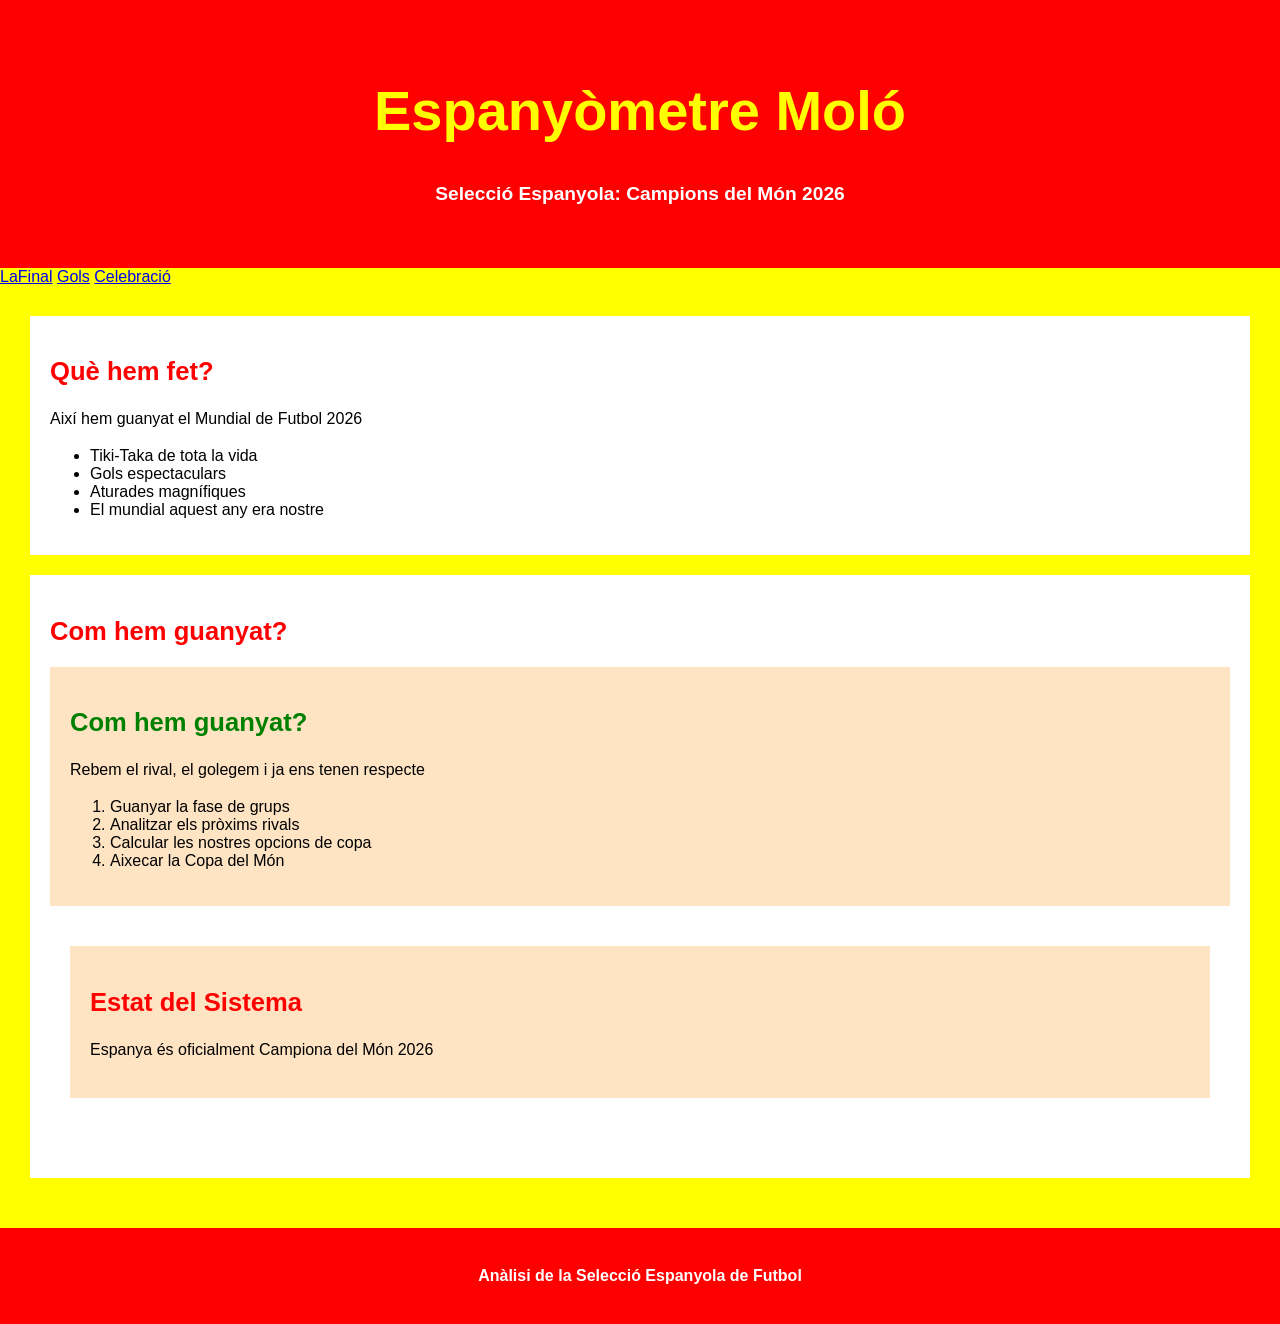
==== index.html @ fa61e468 "actu idea meva" ====
<!DOCTYPE html>
<html lang="ca">

<head>
    <meta charset="UTF-8">
    <meta name="viewport" content="width=device-width, initial-scale=1.0">
    <meta name="description" content="Sistema experimental per analitzar el Mundial de Futbol 2026">
    <meta name="keywords" content="espanya, futbol, mundial 2026, la roja, campions">
    <link rel="shortcut icon" href="img/robot-solid-full.svg" type="image/x-icon">
    <link rel="stylesheet" href="estilos.css">
    <title>Mundialòmetre 2026</title>
    <style>

    </style>
</head>


<body>
    <header>
        <h1>Espanyòmetre Moló</h1>
        <p>Selecció Espanyola: Campions del Món 2026</p>
    </header>


    <nav>
        <a href="#">LaFinal</a>
        <a href="#">Gols</a>
        <a href="#">Celebració</a>
    </nav>


    <main>
        <section>
            <h2>Què hem fet?</h2>
            <p>Així hem guanyat el Mundial de Futbol 2026</p>

            <ul>
                <li>Tiki-Taka de tota la vida</li>
                <li>Gols espectaculars</li>
                <li>Aturades magnífiques</li>
                <li>El mundial aquest any era nostre</li>
            </ul>

        </section>


        <section>
            <h2>Com hem guanyat?</h2>
        <section class="como">
            <h2 id="comoFunciona">Com hem guanyat?</h2>
            <p>Rebem el rival, el golegem i ja ens tenen respecte</p>

            <ol>
                <li>Guanyar la fase de grups</li>
                <li>Analitzar els pròxims rivals</li>
                <li>Calcular les nostres opcions de copa</li>
                <li>Aixecar la Copa del Món</li>
            </ol>
        </section>


        <section>
        <section class="como">
            <h2>Estat del Sistema</h2>
            <p>Espanya és oficialment Campiona del Món 2026</p>
        </section>
    </main>


    <footer>
        <p>Anàlisi de la Selecció Espanyola de Futbol</p>
    </footer>


</body>
</html>
---- estilos.css ----
@import url('https://fonts.googleapis.com/css2?family=Teko:wght@600&family=Trebuchet+MS&display=swap');


body {

    margin: 0;
    background-color: yellow;
    font-family: 'Trebuchet MS', 'Lucida Sans Unicode', 'Lucida Grande', 'Lucida Sans', Arial, sans-serif;
    color: black;

}


h1 {

    color: yellow;
    font-size: 3.5em;

}


h2 {

    font-size: 1.6em;
    color: red;

}


p {

    line-height: 1.5;

}


header p{

    font-size: 1.2rem;
    font-weight: bold;
    color: white;

}


header {

    padding: 40px;
    text-align: center;
    background-color: red;
    color: whitesmoke;

}


main {

    padding: 30px;
    margin: auto;

}


section {

    background-color: white;
    padding: 20px;
    margin-bottom: 20px;

}


.como {

    background-color: bisque;

}


#comoFunciona {

    color: green;

}


footer {

    padding: 20px;
    text-align: center;
    background-color: red;
    color: white;
    font-weight: bold;
    
}
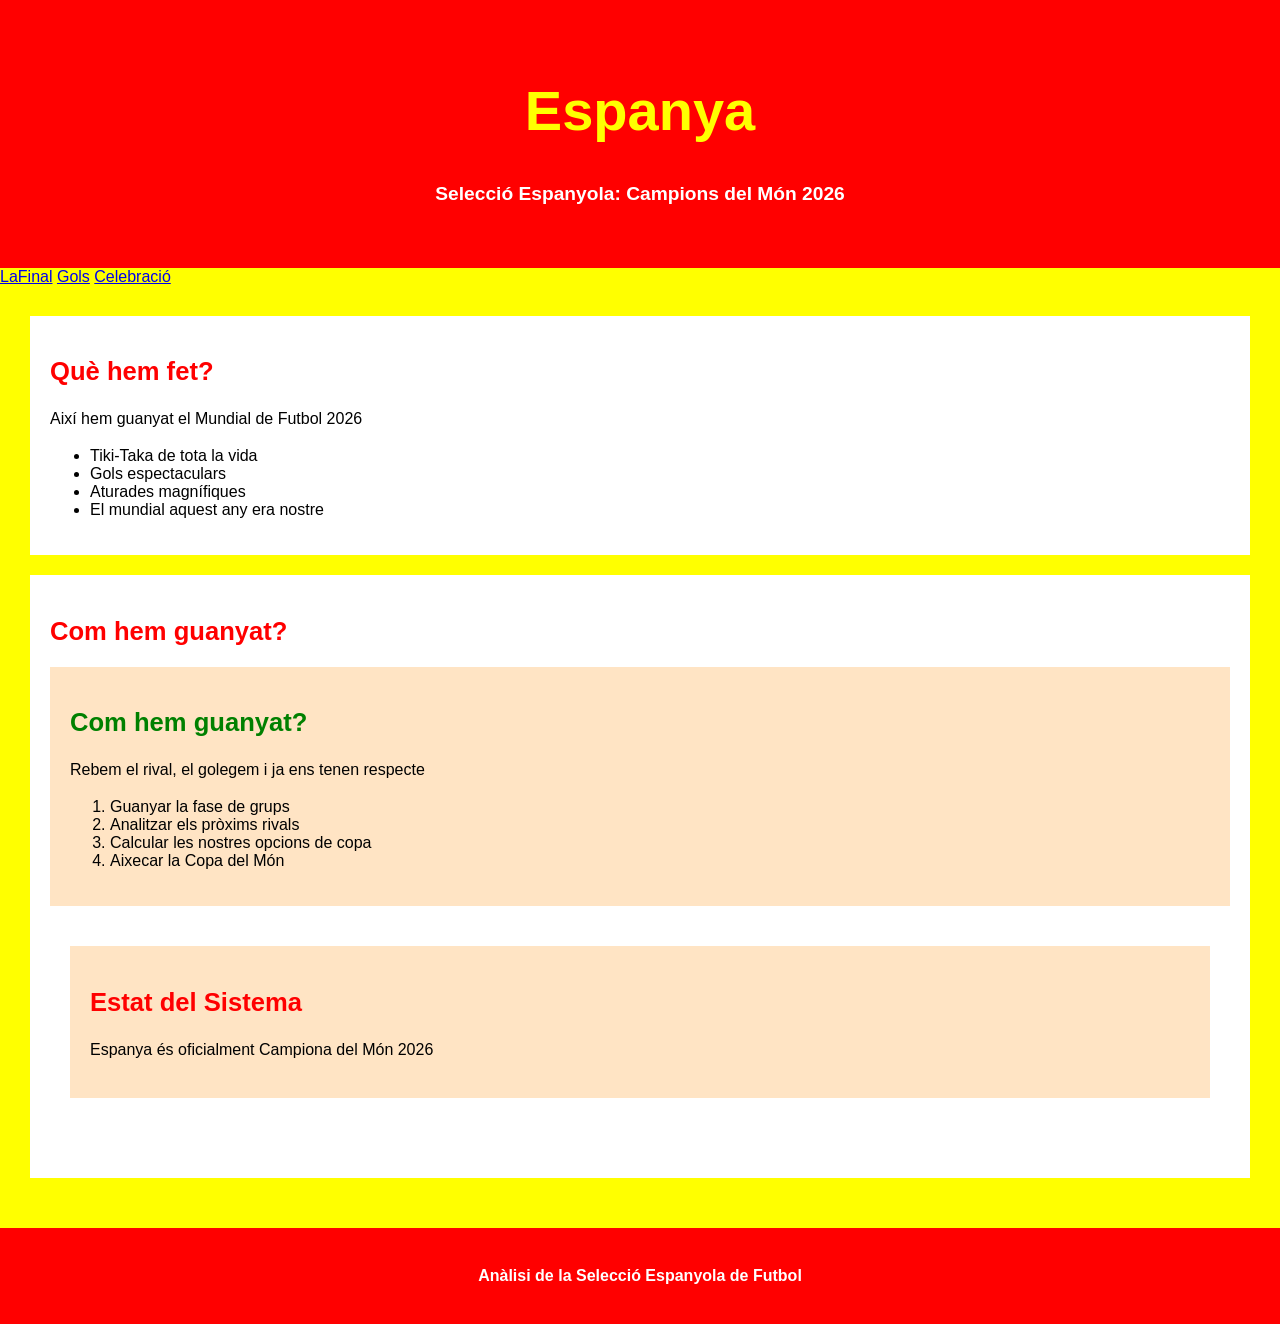
==== commit c4104b26: "actu tasca 19/10" ====
--- a/index.html
+++ b/index.html
@@ -6,9 +6,9 @@
     <meta name="viewport" content="width=device-width, initial-scale=1.0">
     <meta name="description" content="Sistema experimental per analitzar el Mundial de Futbol 2026">
     <meta name="keywords" content="espanya, futbol, mundial 2026, la roja, campions">
-    <link rel="shortcut icon" href="img/robot-solid-full.svg" type="image/x-icon">
+    <link rel="shortcut icon" href="img/futbol-solid-full.svg" type="image/x-icon">
     <link rel="stylesheet" href="estilos.css">
-    <title>Mundialòmetre 2026</title>
+    <title>Mundial 2026</title>
     <style>
 
     </style>
@@ -17,7 +17,7 @@
 
 <body>
     <header>
-        <h1>Espanyòmetre Moló</h1>
+        <h1>Espanya</h1>
         <p>Selecció Espanyola: Campions del Món 2026</p>
     </header>
 
@@ -73,4 +73,6 @@
 
 
 </body>
-</html>+</html>
+
+ 
--- a/estilos.css
+++ b/estilos.css
@@ -92,4 +92,5 @@
     color: white;
     font-weight: bold;
     
-}+}
+ 
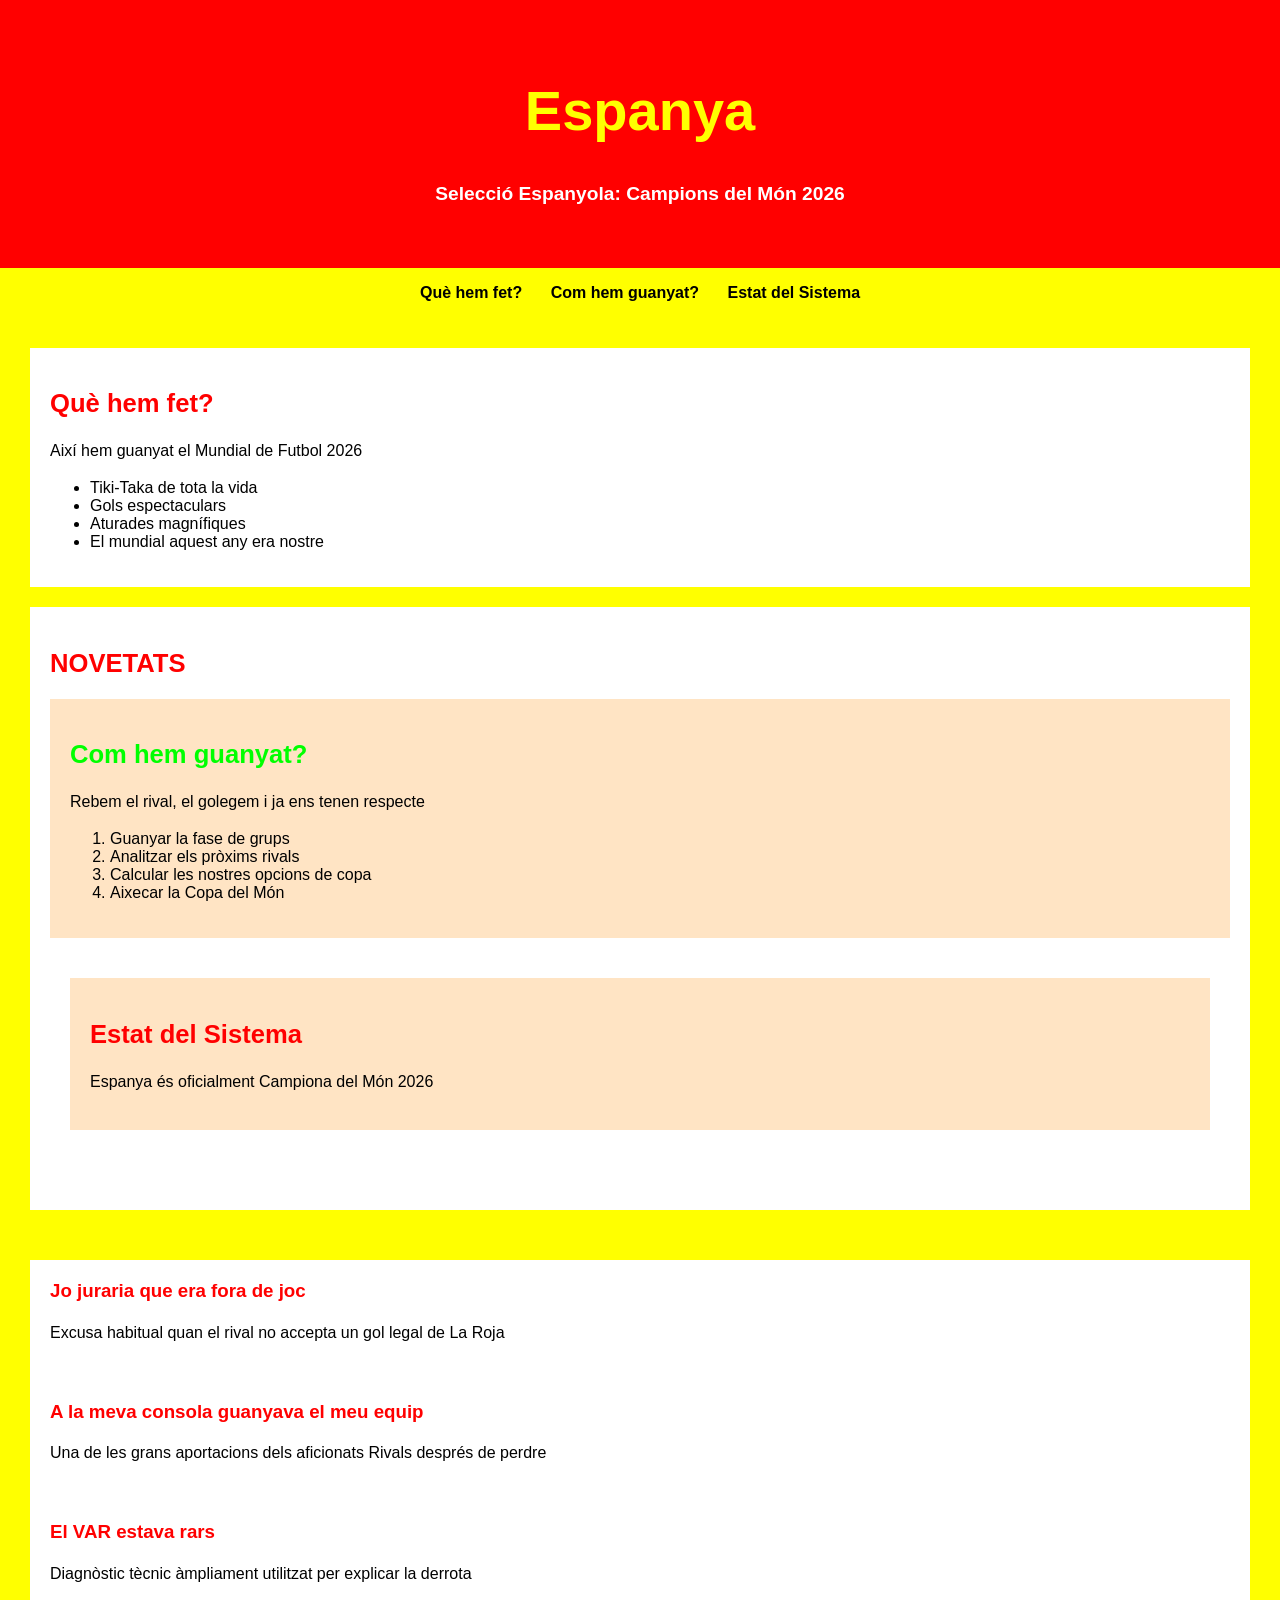
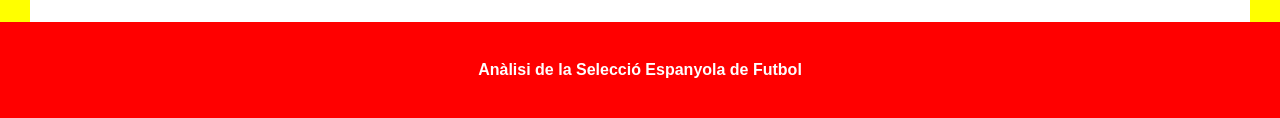
==== commit 1cf986c6: "actu 19/10" ====
--- a/index.html
+++ b/index.html
@@ -23,14 +23,14 @@
 
 
     <nav>
-        <a href="#">LaFinal</a>
-        <a href="#">Gols</a>
-        <a href="#">Celebració</a>
+        <a href="#que-hem-fet">Què hem fet?</a>
+        <a href="#com-hem-guanyat">Com hem guanyat?</a>
+        <a href="#estat-sistema">Estat del Sistema</a>
     </nav>
 
 
     <main>
-        <section>
+        <section id="que-hem-fet">
             <h2>Què hem fet?</h2>
             <p>Així hem guanyat el Mundial de Futbol 2026</p>
 
@@ -44,8 +44,8 @@
         </section>
 
 
-        <section>
-            <h2>Com hem guanyat?</h2>
+        <section id="com-hem-guanyat">
+            <h2>NOVETATS</h2>
         <section class="como">
             <h2 id="comoFunciona">Com hem guanyat?</h2>
             <p>Rebem el rival, el golegem i ja ens tenen respecte</p>
@@ -59,12 +59,36 @@
         </section>
 
 
-        <section>
+        <section id="estat-sistema">
         <section class="como">
             <h2>Estat del Sistema</h2>
             <p>Espanya és oficialment Campiona del Món 2026</p>
         </section>
     </main>
+
+
+    <article class="excusa">
+
+        <h3>Jo juraria que era fora de joc</h3>
+        <p>Excusa habitual quan el rival no accepta un gol legal de La Roja</p>
+
+    </article>
+
+
+    <article class="excusa">
+
+        <h3>A la meva consola guanyava el meu equip</h3>
+        <p>Una de les grans aportacions dels aficionats Rivals després de perdre</p>
+
+    </article>
+
+
+    <article class="excusa">
+
+        <h3>El VAR estava rars</h3>
+        <p>Diagnòstic tècnic àmpliament utilitzat per explicar la derrota</p>
+        
+    </article>
 
 
     <footer>
--- a/estilos.css
+++ b/estilos.css
@@ -15,6 +15,32 @@
 
     color: yellow;
     font-size: 3.5em;
+
+}
+
+
+nav {
+
+    background-color: yellow;
+    text-align: center;
+    padding: 16px;
+
+}
+
+
+nav a {
+
+    color: black;
+    font-weight: bold;
+    text-decoration: none;
+    margin: 0 12px;
+
+}
+
+
+nav a:hover {
+
+    color: red;
 
 }
 
@@ -61,6 +87,23 @@
 }
 
 
+.excusa{
+
+    background-color: white;
+    padding: 20px;
+    margin: 0 30px;
+
+}
+
+.excusa h3{
+
+    color: red;
+    margin-top: 0;
+    
+    
+}
+
+
 section {
 
     background-color: white;
@@ -79,7 +122,7 @@
 
 #comoFunciona {
 
-    color: green;
+    color: lime;
 
 }
 
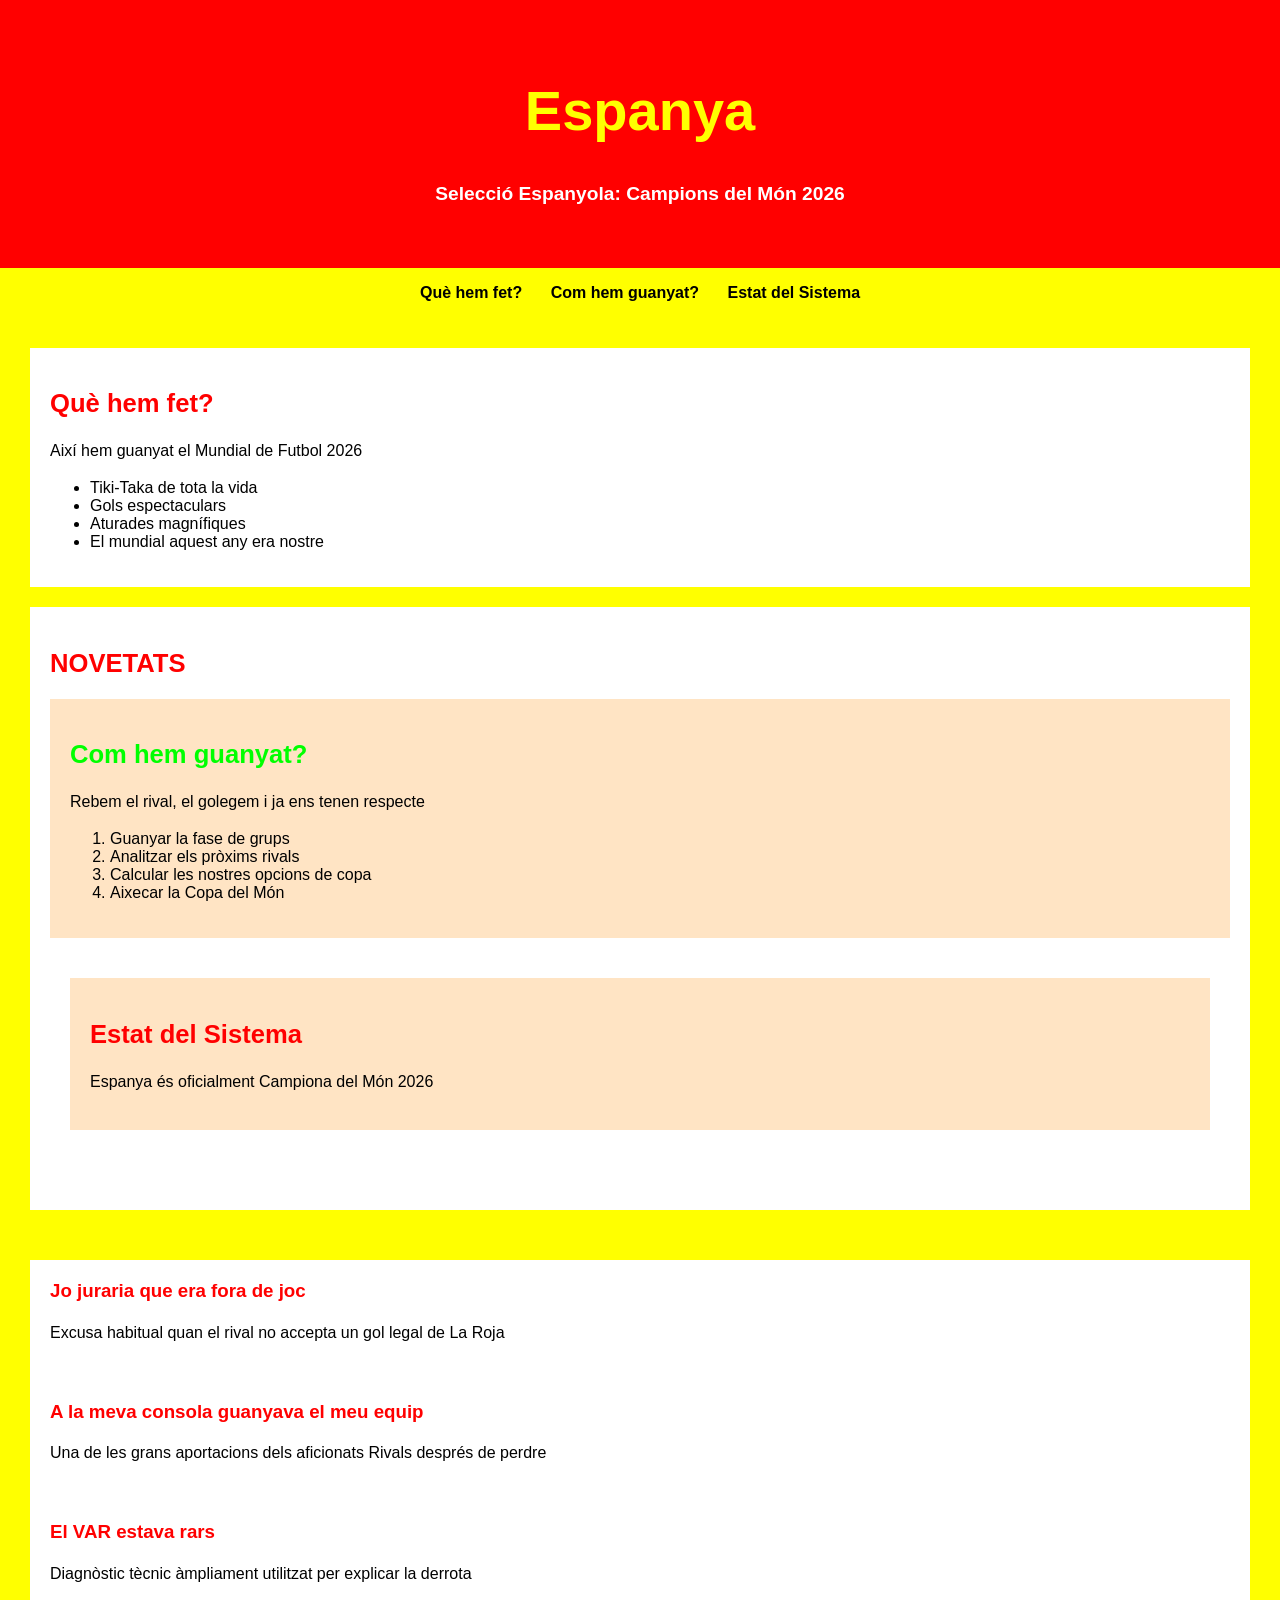
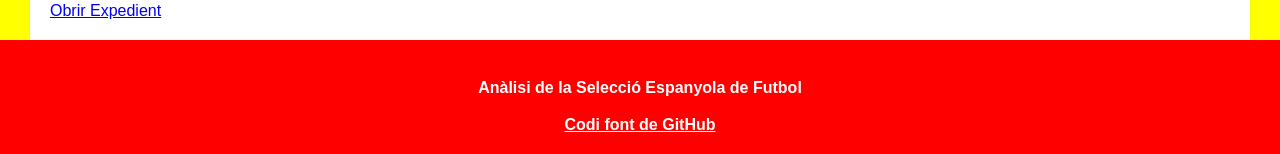
==== commit 4736b3d3: "actu 26/10" ====
--- a/index.html
+++ b/index.html
@@ -87,12 +87,14 @@
 
         <h3>El VAR estava rars</h3>
         <p>Diagnòstic tècnic àmpliament utilitzat per explicar la derrota</p>
+        <a href="pagina/expediente.html">Obrir Expedient</a>
         
     </article>
 
 
     <footer>
         <p>Anàlisi de la Selecció Espanyola de Futbol</p>
+        <a href="https://github.com/paunovellarias/NovellPau_Excusometro/tree/desarrollo">Codi font de GitHub</a>
     </footer>
 
 
--- a/estilos.css
+++ b/estilos.css
@@ -136,4 +136,11 @@
     font-weight: bold;
     
 }
+
+
+footer a {
+
+    color: white;
+    font-weight: bold;
+}
  
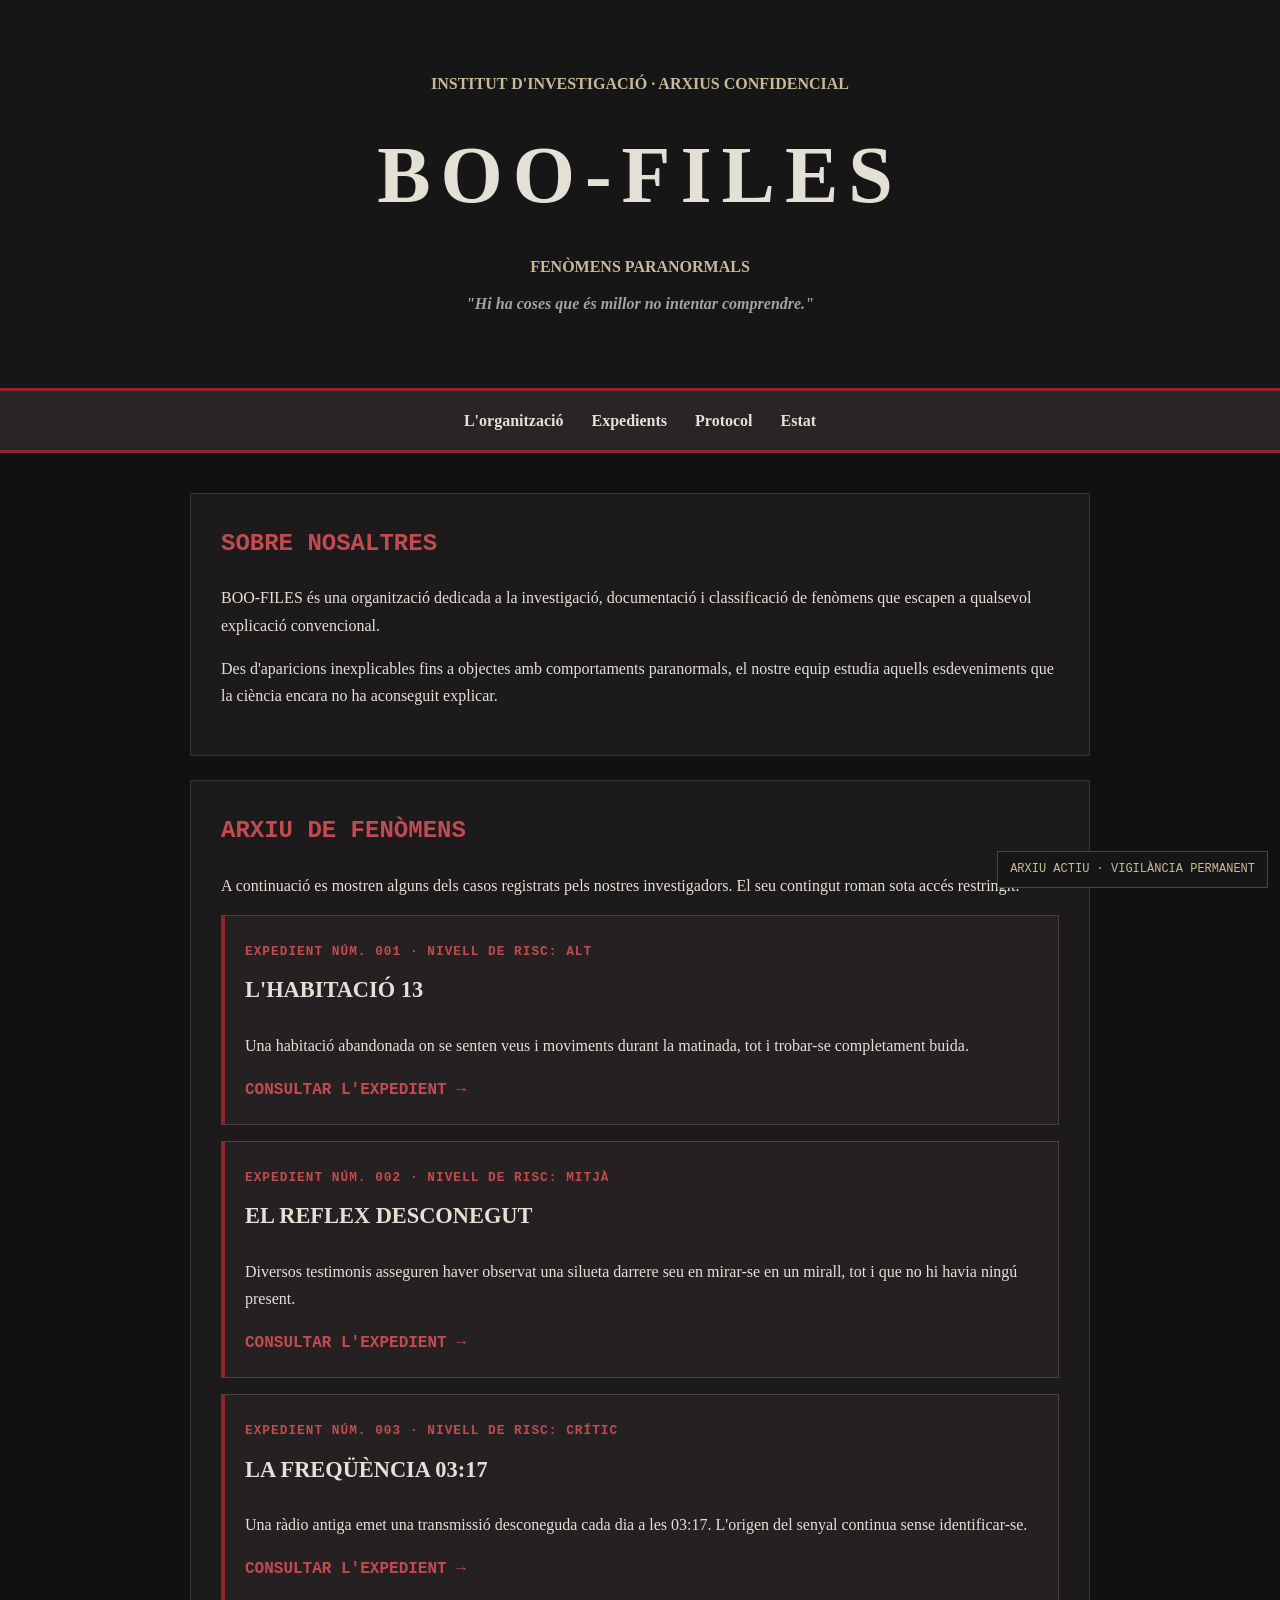
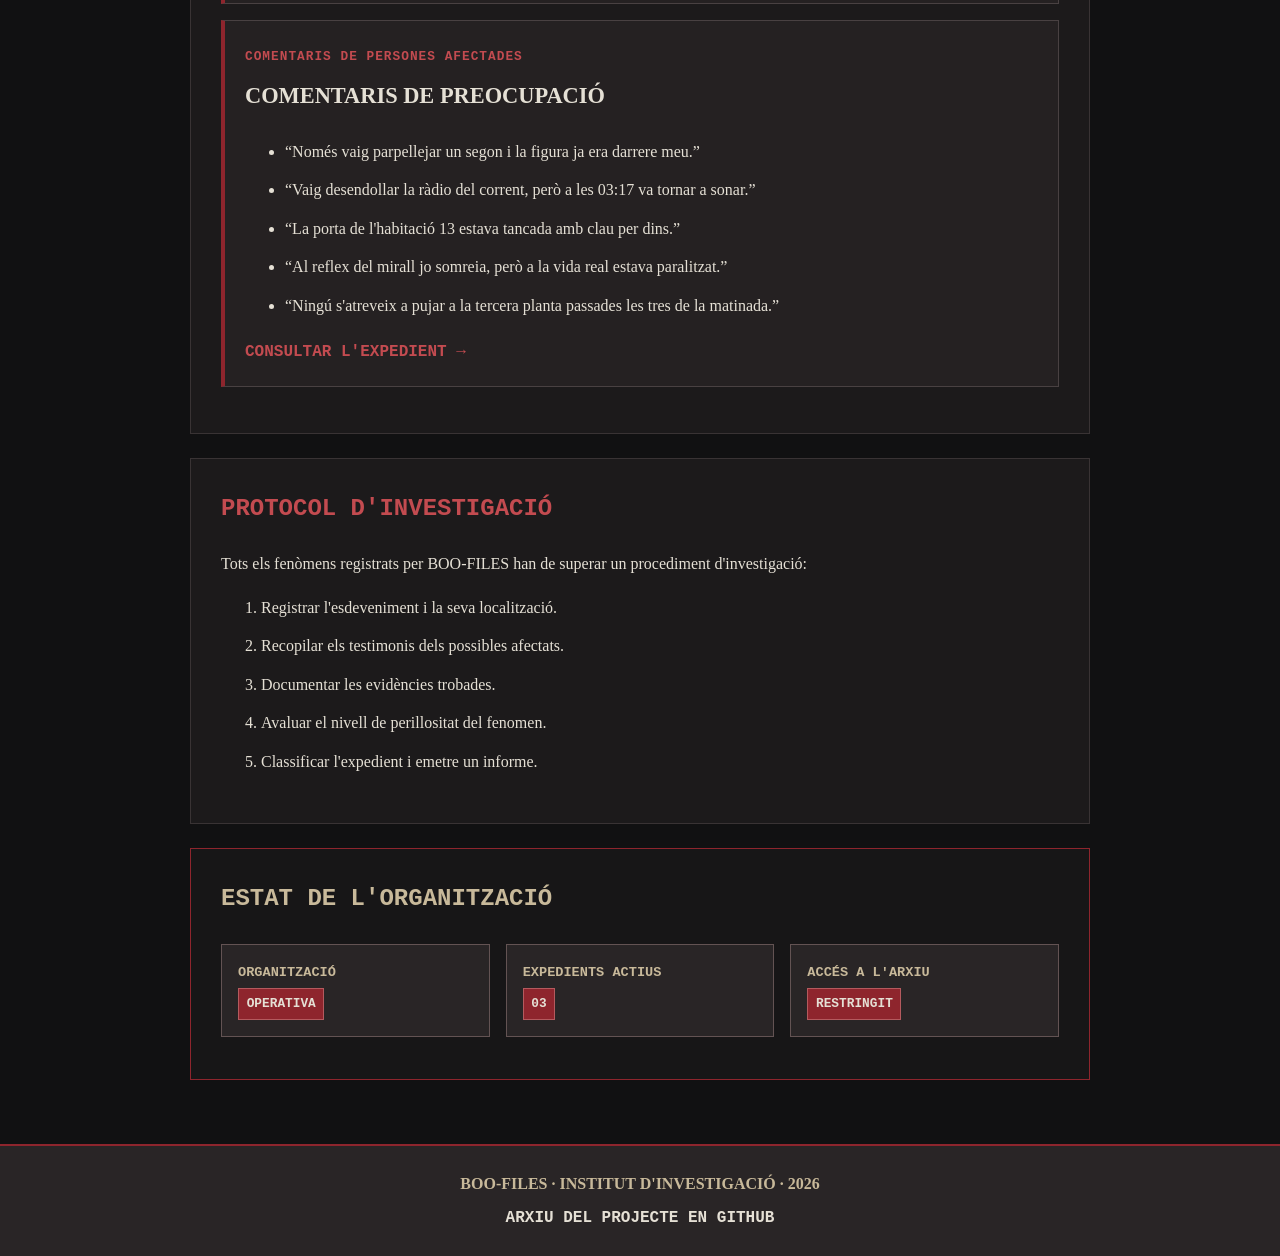
==== commit 6652686b: "actu a casa 15/11/2026" ====
--- a/index.html
+++ b/index.html
@@ -4,101 +4,191 @@
 <head>
     <meta charset="UTF-8">
     <meta name="viewport" content="width=device-width, initial-scale=1.0">
-    <meta name="description" content="Sistema experimental per analitzar el Mundial de Futbol 2026">
-    <meta name="keywords" content="espanya, futbol, mundial 2026, la roja, campions">
-    <link rel="shortcut icon" href="img/futbol-solid-full.svg" type="image/x-icon">
+    <meta name="description" content="Institut d'Investigació de Fenòmens Paranormals">
+    <meta name="keywords" content="paranormal, fantasmes, misteris, fenòmens, investigació">
+    <title>Arxiu Paranormal</title>
     <link rel="stylesheet" href="estilos.css">
-    <title>Mundial 2026</title>
-    <style>
-
-    </style>
+    <link rel="icon" href="img/fantasma.png" type="image/x-icon">
 </head>
 
 
 <body>
+
+
     <header>
-        <h1>Espanya</h1>
-        <p>Selecció Espanyola: Campions del Món 2026</p>
+        <p>INSTITUT D'INVESTIGACIÓ · ARXIUS CONFIDENCIAL</p>
+        <h1>BOO-FILES</h1>
+        <p>FENÒMENS PARANORMALS</p>
+        <p class="frase">"Hi ha coses que és millor no intentar comprendre."</p>
     </header>
 
 
     <nav>
-        <a href="#que-hem-fet">Què hem fet?</a>
-        <a href="#com-hem-guanyat">Com hem guanyat?</a>
-        <a href="#estat-sistema">Estat del Sistema</a>
+        <a href="#organitzacio">L'organització</a>
+        <a href="#expedients">Expedients</a>
+        <a href="#protocol">Protocol</a>
+        <a href="#estat">Estat</a>
     </nav>
 
 
     <main>
-        <section id="que-hem-fet">
-            <h2>Què hem fet?</h2>
-            <p>Així hem guanyat el Mundial de Futbol 2026</p>
 
-            <ul>
-                <li>Tiki-Taka de tota la vida</li>
-                <li>Gols espectaculars</li>
-                <li>Aturades magnífiques</li>
-                <li>El mundial aquest any era nostre</li>
-            </ul>
+        <section id="organitzacio">
+            <h2>SOBRE NOSALTRES</h2>
+
+            <p>BOO-FILES és una organització dedicada a la investigació, documentació i classificació de fenòmens que escapen a qualsevol explicació convencional.</p>
+
+            <p>Des d'aparicions inexplicables fins a objectes amb comportaments paranormals, el nostre equip estudia aquells esdeveniments que la ciència encara no ha aconseguit explicar.</p>
 
         </section>
 
 
-        <section id="com-hem-guanyat">
-            <h2>NOVETATS</h2>
-        <section class="como">
-            <h2 id="comoFunciona">Com hem guanyat?</h2>
-            <p>Rebem el rival, el golegem i ja ens tenen respecte</p>
 
-            <ol>
-                <li>Guanyar la fase de grups</li>
-                <li>Analitzar els pròxims rivals</li>
-                <li>Calcular les nostres opcions de copa</li>
-                <li>Aixecar la Copa del Món</li>
-            </ol>
+        <section id="expedients">
+            
+            <h2>ARXIU DE FENÒMENS</h2>
+
+            <p>A continuació es mostren alguns dels casos registrats pels nostres investigadors. El seu contingut roman sota accés restringit.</p>
+
+
+            <article class="expedient-resum">
+
+                <span class="codi">EXPEDIENT NÚM. 001 · NIVELL DE RISC: ALT</span>
+
+                <h3>L'HABITACIÓ 13</h3>
+
+                <p>Una habitació abandonada on se senten veus i moviments durant la matinada, tot i trobar-se completament buida.</p>
+
+                <a href="pagina/expediente.html">
+                    CONSULTAR L'EXPEDIENT →
+                </a>
+
+            </article>
+
+
+            <article class="expedient-resum">
+
+                <span class="codi">EXPEDIENT NÚM. 002 · NIVELL DE RISC: MITJÀ</span>
+
+                <h3>EL REFLEX DESCONEGUT</h3>
+
+                <p>Diversos testimonis asseguren haver observat una silueta darrere seu en mirar-se en un mirall, tot i que no hi havia ningú present.</p>
+
+                <a href="pagina/expediente.html">
+                    CONSULTAR L'EXPEDIENT →
+                </a>
+
+            </article>
+
+
+            <article class="expedient-resum">
+
+                <span class="codi">EXPEDIENT NÚM. 003 · NIVELL DE RISC: CRÍTIC</span>
+
+                <h3>LA FREQÜÈNCIA 03:17</h3>
+
+                <p>Una ràdio antiga emet una transmissió desconeguda cada dia a les 03:17. L'origen del senyal continua sense identificar-se.</p>
+
+                <a href="pagina/expediente.html">
+                    CONSULTAR L'EXPEDIENT →
+                </a>
+
+            </article>
+
+
+            <article class="expedient-resum">
+
+                <span class="codi">COMENTARIS DE PERSONES AFECTADES</span>
+
+                <h3>COMENTARIS DE PREOCUPACIÓ</h3>
+
+            <ul>
+                <li>“Només vaig parpellejar un segon i la figura ja era darrere meu.”</li>
+                <li>“Vaig desendollar la ràdio del corrent, però a les 03:17 va tornar a sonar.”</li>
+                <li>“La porta de l'habitació 13 estava tancada amb clau per dins.”</li>
+                <li>“Al reflex del mirall jo somreia, però a la vida real estava paralitzat.”</li>
+                <li>“Ningú s'atreveix a pujar a la tercera planta passades les tres de la matinada.”</li>
+            </ul>
+
+            <a href="pagina/expediente.html">
+                    CONSULTAR L'EXPEDIENT →
+                </a>
+
+            </article>
+
         </section>
 
 
-        <section id="estat-sistema">
-        <section class="como">
-            <h2>Estat del Sistema</h2>
-            <p>Espanya és oficialment Campiona del Món 2026</p>
+
+        <section id="protocol">
+            <h2>PROTOCOL D'INVESTIGACIÓ</h2>
+
+            <p>Tots els fenòmens registrats per BOO-FILES han de superar un procediment d'investigació:</p>
+
+            <ol>
+                <li>Registrar l'esdeveniment i la seva localització.</li>
+                <li>Recopilar els testimonis dels possibles afectats.</li>
+                <li>Documentar les evidències trobades.</li>
+                <li>Avaluar el nivell de perillositat del fenomen.</li>
+                <li>Classificar l'expedient i emetre un informe.</li>
+            </ol>
+
         </section>
+
+
+
+        <section id="estat">
+
+            <h2>ESTAT DE L'ORGANITZACIÓ</h2>
+
+            <div class="panell-estat">
+
+
+                <div class="dada-estat">
+
+                    <span class="etiqueta">ORGANITZACIÓ</span>
+                    <span class="valor">OPERATIVA</span>
+
+                </div>
+
+
+                <div class="dada-estat">
+
+                    <span class="etiqueta">EXPEDIENTS ACTIUS</span>
+                    <span class="valor">03</span>
+
+                </div>
+
+
+                <div class="dada-estat">
+
+                    <span class="etiqueta">ACCÉS A L'ARXIU</span>
+                    <span class="valor">RESTRINGIT</span>
+
+                </div>
+
+            </div>
+
+
+        </section>
+
     </main>
 
 
-    <article class="excusa">
-
-        <h3>Jo juraria que era fora de joc</h3>
-        <p>Excusa habitual quan el rival no accepta un gol legal de La Roja</p>
-
-    </article>
-
-
-    <article class="excusa">
-
-        <h3>A la meva consola guanyava el meu equip</h3>
-        <p>Una de les grans aportacions dels aficionats Rivals després de perdre</p>
-
-    </article>
-
-
-    <article class="excusa">
-
-        <h3>El VAR estava rars</h3>
-        <p>Diagnòstic tècnic àmpliament utilitzat per explicar la derrota</p>
-        <a href="pagina/expediente.html">Obrir Expedient</a>
-        
-    </article>
-
 
     <footer>
-        <p>Anàlisi de la Selecció Espanyola de Futbol</p>
-        <a href="https://github.com/paunovellarias/NovellPau_Excusometro/tree/desarrollo">Codi font de GitHub</a>
+        <p>BOO-FILES · INSTITUT D'INVESTIGACIÓ · 2026</p>
+
+        <a href="https://github.com/paunovellarias/NovellPau_Excusometro" target="_blank">
+            ARXIU DEL PROJECTE EN GITHUB
+        </a>
     </footer>
 
 
+    <div class="avis-sistema">
+        ARXIU ACTIU · VIGILÀNCIA PERMANENT
+    </div>
+
 </body>
-</html>
 
- +</html>
--- a/estilos.css
+++ b/estilos.css
@@ -1,146 +1,321 @@
-@import url('https://fonts.googleapis.com/css2?family=Teko:wght@600&family=Trebuchet+MS&display=swap');
-
-
 body {
-
+    font-family: Georgia, "Times New Roman", serif;
     margin: 0;
-    background-color: yellow;
-    font-family: 'Trebuchet MS', 'Lucida Sans Unicode', 'Lucida Grande', 'Lucida Sans', Arial, sans-serif;
-    color: black;
-
+    background-color: #111112;
+    color: #e5e0d5;
+    font-size: 16px;
+    line-height: 1.7;
+}
+
+
+header {
+    background-color: #171617;
+    color: #e5e0d5;
+    text-align: center;
+    padding: 60px 30px;
+    border-bottom: 3px solid #8e252d;
+}
+
+
+header p {
+    color: #c8b99a;
+    font-size: 1rem;
+    font-weight: 700;
+    margin: 10px 0;
 }
 
 
 h1 {
-
-    color: yellow;
-    font-size: 3.5em;
-
+    color: #e5e0d5;
+    font-family: Georgia, "Times New Roman", serif;
+    font-size: 5rem;
+    font-weight: 700;
+    margin: 10px 0;
+    letter-spacing: 10px;
+}
+
+
+.frase {
+    color: #a9a19a;
+    font-style: italic;
 }
 
 
 nav {
-
-    background-color: yellow;
+    background-color: #292526;
     text-align: center;
     padding: 16px;
-
+    border-bottom: 3px solid #8e252d;
 }
 
 
 nav a {
-
-    color: black;
-    font-weight: bold;
+    color: #e5e0d5;
+    font-weight: 700;
     text-decoration: none;
     margin: 0 12px;
-
 }
 
 
 nav a:hover {
-
-    color: red;
-
+    color: #c34b50;
+}
+
+
+main {
+    max-width: 900px;
+    margin: auto;
+    padding: 40px 30px;
+}
+
+
+section {
+    background-color: #1c1a1b;
+    margin-bottom: 24px;
+    padding: 30px;
+    border: 1.67px solid #393334;
 }
 
 
 h2 {
-
-    font-size: 1.6em;
-    color: red;
-
+    color: #c34b50;
+    font-family: "Courier New", monospace;
+    font-size: 1.5rem;
+    font-weight: 700;
+    margin-top: 0;
 }
 
 
 p {
-
-    line-height: 1.5;
-
-}
-
-
-header p{
-
-    font-size: 1.2rem;
-    font-weight: bold;
-    color: white;
-
-}
-
-
-header {
-
-    padding: 40px;
+    margin-bottom: 16px;
+}
+
+
+.expedient-resum {
+    background-color: #252122;
+    padding: 20px;
+    margin-bottom: 16px;
+    border: 1px solid #494142;
+    border-left: 4px solid #8e252d;
+}
+
+.expedient-resum h3 {
+    color: #e5e0d5;
+    margin-top: 8px;
+    font-size: 1.4rem;
+}
+
+.codi {
+    color: #c34b50;
+    font-family: "Courier New", monospace;
+    font-size: 0.8em;
+    font-weight: 700;
+    letter-spacing: 1px;
+}
+
+
+#estat {
+    background-color: #171617;
+    color: #e5e0d5;
+    border: 1px solid #8e252d;
+}
+
+
+#estat h2 {
+    color: #c8b99a;
+}
+
+
+.panell-estat {
+    margin-top: 1.5em;
+    display: flex;
+    gap: 1em;
+}
+
+
+.dada-estat {
+    background-color: #292526;
+    color: #e5e0d5;
+    padding: 1em;
+    margin-bottom: 0.75em;
+    border: 1px solid #635353;
+    flex: 1;
+    box-sizing: border-box;
+}
+
+.etiqueta {
+    font-family: "Courier New", monospace;
+    font-weight: 700;
+    display: block;
+    font-size: 0.85em;
+    margin-bottom: .3em;
+    color: #c8b99a;
+}
+
+.valor {
+    color: #e5e0d5;
+    display: inline-block;
+    background-color: #8e252d;
+    padding: .3em .6em;
+    border: 1px solid #b45a5e;
+    font-family: "Courier New", monospace;
+    font-size: 0.8em;
+    font-weight: 700;
+}
+
+
+ul {
+    line-height: 1.9;
+}
+
+
+ol {
+    line-height: 1.9;
+}
+
+
+li {
+    margin-bottom: 8px;
+}
+
+
+main a {
+    color: #c34b50;
+    font-family: "Courier New", monospace;
+    font-weight: 700;
+    text-decoration: none;
+}
+
+main a:hover {
+    color: #e5e0d5;
+    text-decoration: underline;
+}
+
+.tornar {
+    margin-top: 30px;
+}
+
+
+footer {
+    background-color: #292526;
+    color: #c8b99a;
     text-align: center;
-    background-color: red;
-    color: whitesmoke;
-
-}
-
-
-main {
-
-    padding: 30px;
-    margin: auto;
-
-}
-
-
-.excusa{
-
-    background-color: white;
-    padding: 20px;
-    margin: 0 30px;
-
-}
-
-.excusa h3{
-
-    color: red;
-    margin-top: 0;
-    
-    
-}
-
-
-section {
-
-    background-color: white;
-    padding: 20px;
-    margin-bottom: 20px;
-
-}
-
-
-.como {
-
-    background-color: bisque;
-
-}
-
-
-#comoFunciona {
-
-    color: lime;
-
-}
-
-
-footer {
-
-    padding: 20px;
-    text-align: center;
-    background-color: red;
-    color: white;
-    font-weight: bold;
-    
+    padding: 24px;
+    border-top: 2px solid #8e252d;
+}
+
+
+footer p {
+    font-weight: 700;
+    margin: 0;
 }
 
 
 footer a {
-
-    color: white;
-    font-weight: bold;
-}
- +    display: inline-block;
+    margin-top: 8px;
+    color: #e5e0d5;
+    font-family: "Courier New", monospace;
+    font-weight: 700;
+    text-decoration: none;
+}
+
+
+footer a:hover {
+    color: #c34b50;
+    text-decoration: underline;
+}
+
+
+.expedient header {
+    background-image: url("img/fons-expedient.png");
+    background-size: cover;
+    background-position: center;
+}
+
+
+.capçalera-expedient {
+    position: relative;
+}
+
+
+.segell-classificat {
+    position: absolute;
+    top: 1em;
+    right: 1em;
+    background-color: #8e252d;
+    color: #e5e0d5;
+    padding: 0.4em 0.7em;
+    border: 2px solid #c8b99a;
+    font-family: "Courier New", monospace;
+    font-weight: 700;
+}
+
+
+.evidencia {
+    background-color: #292526;
+    padding: 1em;
+    margin: 1.5em 0;
+    border: 0.15em solid #635353;
+}
+
+
+.evidencies img {
+    max-width: 100%;
+    display: block;
+}
+
+
+.evidencia figcaption {
+    margin-top: 0.75em;
+    font-family: "Courier New", monospace;
+    font-size: 0.9em;
+    font-weight: 700;
+    color: #c8b99a;
+}
+
+
+.graella-evidencies {
+    display: grid;
+    grid-template-columns: repeat(2, 1fr);
+    gap: 1em;
+}
+
+
+.nivell-credibilitat {
+    display: inline-block;
+    background-color: #8e252d;
+    color: #ffffff;
+    padding: .3em .6em;
+    margin-left: .3em;
+    font-family: "Courier New", monospace;
+    font-size: 0.9em;
+    font-weight: 700;
+}
+
+
+.avis-sistema {
+    position: fixed;
+    right: 1em;
+    bottom: 1em;
+    background-color: #171617;
+    color: #c8b99a;
+    padding: .6em 1em;
+    border: .1em solid #8e252d;
+    font-family: "Courier New", monospace;
+    font-size: 0.75em;
+}
+
+
+.foto-cas {
+    width: 12em;
+    float: left;
+    margin-right: 1em;
+    margin-bottom: .5em;
+    border: .15em solid #635353;
+}
+
+
+.descripcio-fenomen {
+    overflow: auto;
+}
